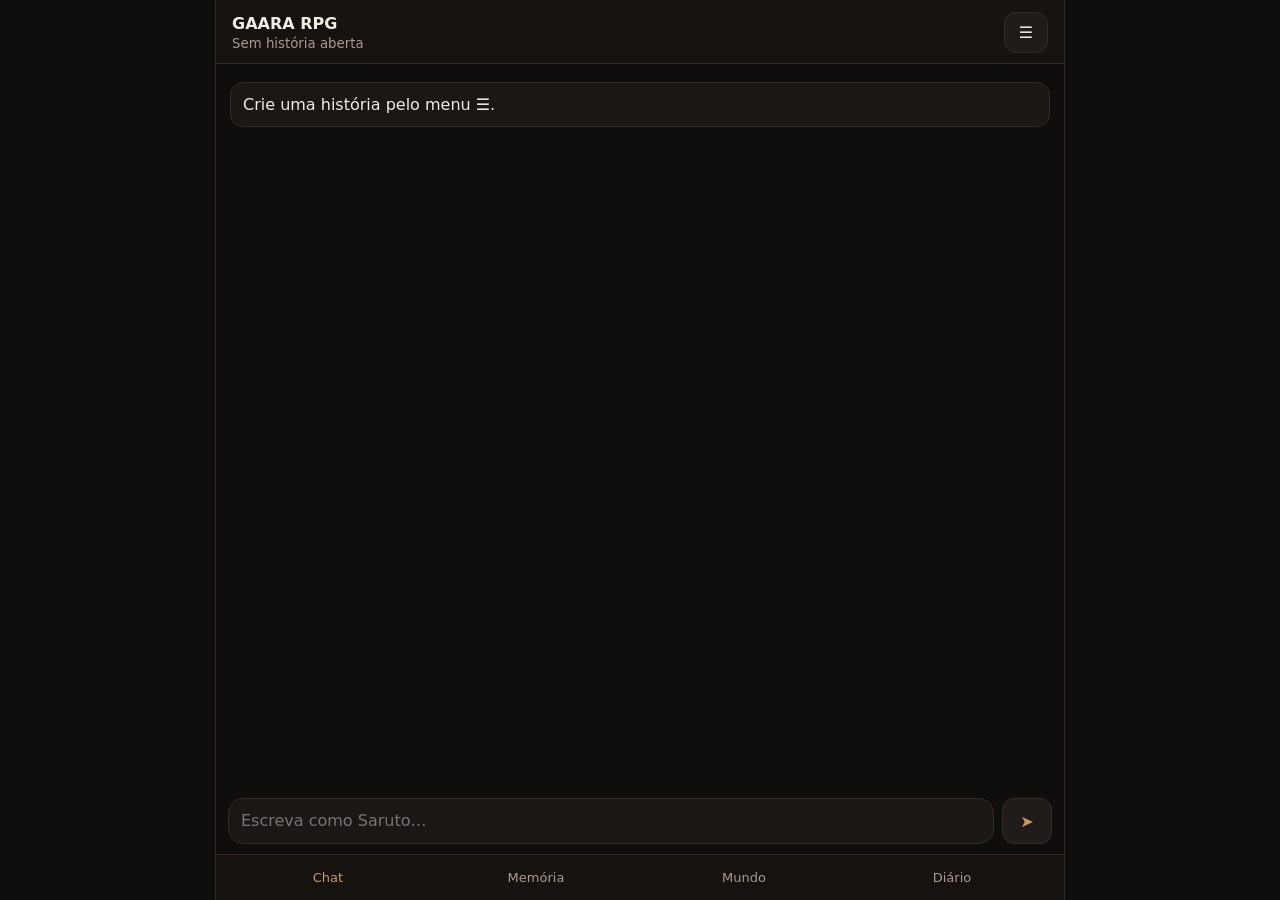
==== index.html @ 2cc8dc47 "coiso" ====
<!doctype html>
<html lang="pt-BR">
<head>
<meta charset="utf-8"><meta name="viewport" content="width=device-width,initial-scale=1,viewport-fit=cover">
<meta name="theme-color" content="#15110f">
<title>Gaara RPG</title>
<link rel="manifest" href="./manifest.webmanifest"><link rel="stylesheet" href="./style.css">
</head>
<body>
<div id="app">
<header><div><b>GAARA RPG</b><small id="scene">Sem história aberta</small></div><button id="menuBtn">☰</button></header>
<main id="chat"></main>
<div id="typing" hidden>Gaara está respondendo…</div>
<section class="composer">
  <textarea id="input" rows="1" placeholder="Escreva como Saruto…"></textarea>
  <button id="send">➤</button>
</section>
<nav>
 <button data-tab="chat" class="active">Chat</button><button data-tab="memory">Memória</button>
 <button data-tab="world">Mundo</button><button data-tab="journal">Diário</button>
</nav>
</div>

<dialog id="panel"><div class="panelHead"><b id="panelTitle"></b><button id="closePanel">✕</button></div><div id="panelBody"></div></dialog>
<dialog id="menu"><div class="panelHead"><b>Gaara RPG</b><button id="closeMenu">✕</button></div><div class="menuGrid">
<button id="newSave">Nova história</button><button id="switchSave">Trocar história</button>
<button id="settings">Configurações</button><button id="searchBtn">Buscar</button>
<button id="exportBtn">Exportar save</button><label class="button">Importar save<input id="importFile" type="file" accept=".json" hidden></label>
<button id="clearBtn" class="danger">Apagar história</button>
</div></dialog>

<dialog id="setup"><div class="panelHead"><b>Configuração</b><button id="closeSetup">✕</button></div>
<div class="form">
<label>Groq API Key<input id="apiKey" type="password" placeholder="gsk_…"></label>
<p class="warning">A chave fica somente neste navegador. Em GitHub Pages ela necessariamente é usada pelo navegador; use uma chave exclusiva para este RPG e revogue-a se o aparelho for perdido.</p>
<label>Modelo<input id="model" value="openai/gpt-oss-120b"></label>
<label>Temperatura<input id="temperature" type="number" min="0" max="2" step=".1" value=".85"></label>
<label>Máx. tokens<input id="maxTokens" type="number" min="200" max="8000" value="1200"></label>
<label>Mensagens recentes<input id="contextCount" type="number" min="8" max="80" value="32"></label>
<button id="testGroq">Testar Groq</button><button id="saveSettings">Salvar</button><div id="testResult"></div>
</div></dialog>
<script src="./app.js?v=1"></script>
</body></html>
---- style.css ----
:root{color-scheme:dark;--bg:#100e0d;--card:#1b1715;--line:#342b27;--text:#f3ece5;--muted:#aa9b90;--accent:#c99a63;--danger:#b95d5d}
*{box-sizing:border-box}html,body{margin:0;height:100%;background:var(--bg);color:var(--text);font:16px system-ui,-apple-system,Segoe UI,sans-serif}button,.button,input,textarea{font:inherit}
#app{height:100dvh;display:grid;grid-template-rows:auto 1fr auto auto;max-width:850px;margin:auto}
header{padding:calc(12px + env(safe-area-inset-top)) 16px 10px;display:flex;justify-content:space-between;align-items:center;border-bottom:1px solid var(--line);background:#151210}header div{display:flex;flex-direction:column;gap:3px}small{color:var(--muted)}
button,.button{border:1px solid var(--line);background:#211c19;color:var(--text);border-radius:12px;padding:10px 14px;cursor:pointer}.danger{border-color:#673737;color:#ffcaca}
#chat{overflow:auto;padding:18px 14px 120px;scroll-behavior:smooth}.msg{max-width:92%;padding:13px 14px;margin:0 0 13px;border:1px solid var(--line);border-radius:16px;line-height:1.55;white-space:pre-wrap}.msg.assistant{background:var(--card);margin-right:auto}.msg.user{background:#28201a;margin-left:auto}.meta{font-size:12px;color:var(--muted);margin-bottom:6px}.actions{display:flex;gap:6px;margin-top:9px}.actions button{padding:5px 8px;font-size:12px}
.composer{display:flex;gap:8px;padding:10px 12px;background:linear-gradient(transparent,#100e0d 15%);align-items:flex-end}.composer textarea{resize:none;max-height:150px;min-height:46px;flex:1;border:1px solid var(--line);border-radius:15px;padding:12px;background:#1b1715;color:var(--text)}#send{height:46px;width:50px;color:var(--accent)}
nav{display:grid;grid-template-columns:repeat(4,1fr);padding:6px 8px calc(6px + env(safe-area-inset-bottom));border-top:1px solid var(--line);background:#151210}nav button{border:0;background:transparent;color:var(--muted);padding:9px 3px;font-size:13px}nav .active{color:var(--accent)}
#typing{position:fixed;bottom:122px;left:16px;color:var(--muted);font-size:13px}
dialog{width:min(720px,100%);max-height:92dvh;border:1px solid var(--line);border-radius:18px;background:#151210;color:var(--text);padding:0}dialog::backdrop{background:#000a}.panelHead{position:sticky;top:0;display:flex;justify-content:space-between;align-items:center;padding:14px;border-bottom:1px solid var(--line);background:#151210;z-index:2}.panelHead button{padding:6px 9px}.menuGrid,.form,#panelBody{padding:14px}.menuGrid{display:grid;gap:10px}.form{display:grid;gap:12px}.form label{display:grid;gap:5px;color:var(--muted)}input{background:#211c19;color:var(--text);border:1px solid var(--line);border-radius:10px;padding:11px}.warning{font-size:13px;color:#d9b37e;line-height:1.45}
.card{padding:12px;border:1px solid var(--line);border-radius:13px;background:var(--card);margin-bottom:10px}.row{display:flex;justify-content:space-between;gap:10px;align-items:center}.muted{color:var(--muted)}.bar{height:8px;background:#302722;border-radius:8px;overflow:hidden;margin-top:5px}.bar i{display:block;height:100%;background:var(--accent)}h3{margin:14px 0 8px}pre{white-space:pre-wrap}
@media(min-width:700px){#app{border-left:1px solid var(--line);border-right:1px solid var(--line)}.msg{max-width:78%}}
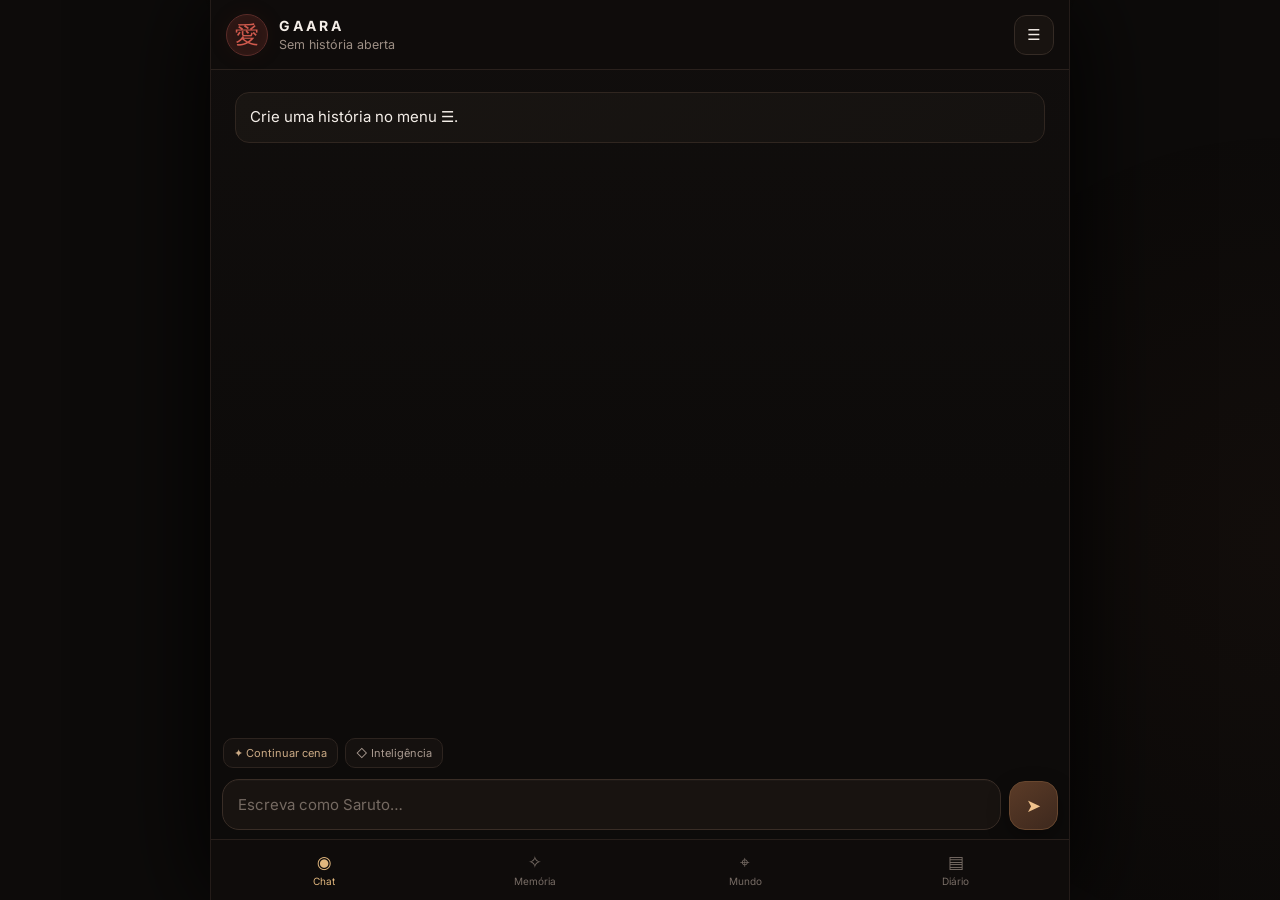
==== commit 5902bff5: "coiso" ====
--- a/index.html
+++ b/index.html
@@ -2,42 +2,54 @@
 <html lang="pt-BR">
 <head>
 <meta charset="utf-8"><meta name="viewport" content="width=device-width,initial-scale=1,viewport-fit=cover">
-<meta name="theme-color" content="#15110f">
+<meta name="theme-color" content="#130f0e"><meta name="apple-mobile-web-app-capable" content="yes">
 <title>Gaara RPG</title>
-<link rel="manifest" href="./manifest.webmanifest"><link rel="stylesheet" href="./style.css">
+<link rel="manifest" href="./manifest.webmanifest"><link rel="stylesheet" href="./style.css?v=3">
 </head>
 <body>
+<div class="sandGlow"></div>
 <div id="app">
-<header><div><b>GAARA RPG</b><small id="scene">Sem história aberta</small></div><button id="menuBtn">☰</button></header>
+<header>
+  <div class="identity">
+    <div class="seal">愛</div>
+    <div><b>GAARA</b><small id="scene">Sem história aberta</small></div>
+  </div>
+  <button id="menuBtn" class="iconBtn" aria-label="Menu">☰</button>
+</header>
 <main id="chat"></main>
-<div id="typing" hidden>Gaara está respondendo…</div>
+<div id="typing" hidden><span></span><span></span><span></span> Gaara está respondendo</div>
+<div class="quick"><button id="continueBtn">✦ Continuar cena</button><button id="intelBtn">◇ Inteligência</button></div>
 <section class="composer">
   <textarea id="input" rows="1" placeholder="Escreva como Saruto…"></textarea>
-  <button id="send">➤</button>
+  <button id="send" aria-label="Enviar">➤</button>
 </section>
 <nav>
- <button data-tab="chat" class="active">Chat</button><button data-tab="memory">Memória</button>
- <button data-tab="world">Mundo</button><button data-tab="journal">Diário</button>
+ <button data-tab="chat" class="active"><i>◉</i><span>Chat</span></button>
+ <button data-tab="memory"><i>✧</i><span>Memória</span></button>
+ <button data-tab="world"><i>⌖</i><span>Mundo</span></button>
+ <button data-tab="journal"><i>▤</i><span>Diário</span></button>
 </nav>
 </div>
-
-<dialog id="panel"><div class="panelHead"><b id="panelTitle"></b><button id="closePanel">✕</button></div><div id="panelBody"></div></dialog>
-<dialog id="menu"><div class="panelHead"><b>Gaara RPG</b><button id="closeMenu">✕</button></div><div class="menuGrid">
-<button id="newSave">Nova história</button><button id="switchSave">Trocar história</button>
-<button id="settings">Configurações</button><button id="searchBtn">Buscar</button>
-<button id="exportBtn">Exportar save</button><label class="button">Importar save<input id="importFile" type="file" accept=".json" hidden></label>
-<button id="clearBtn" class="danger">Apagar história</button>
+<dialog id="panel"><div class="panelHead"><div><small>GAARA RPG</small><b id="panelTitle"></b></div><button id="closePanel" class="iconBtn">✕</button></div><div id="panelBody"></div></dialog>
+<dialog id="menu"><div class="panelHead"><div><small>MENU</small><b>Gaara RPG</b></div><button id="closeMenu" class="iconBtn">✕</button></div><div class="menuGrid">
+<button id="newSave"><i>＋</i><span><b>Nova história</b><small>Começar outro universo</small></span></button>
+<button id="switchSave"><i>◫</i><span><b>Trocar história</b><small>Abrir outro save</small></span></button>
+<button id="settings"><i>⚙</i><span><b>Configurações</b><small>Groq e geração</small></span></button>
+<button id="searchBtn"><i>⌕</i><span><b>Buscar</b><small>Encontrar cenas antigas</small></span></button>
+<button id="recapBtn"><i>↺</i><span><b>Recap</b><small>Relembrar a história</small></span></button>
+<button id="exportBtn"><i>⇩</i><span><b>Exportar save</b><small>Backup em JSON</small></span></button>
+<label class="button import"><i>⇧</i><span><b>Importar save</b><small>Restaurar backup</small></span><input id="importFile" type="file" accept=".json" hidden></label>
+<button id="clearBtn" class="danger"><i>×</i><span><b>Apagar história</b><small>Excluir este universo</small></span></button>
 </div></dialog>
-
-<dialog id="setup"><div class="panelHead"><b>Configuração</b><button id="closeSetup">✕</button></div>
+<dialog id="setup"><div class="panelHead"><div><small>IA</small><b>Configuração</b></div><button id="closeSetup" class="iconBtn">✕</button></div>
 <div class="form">
-<label>Groq API Key<input id="apiKey" type="password" placeholder="gsk_…"></label>
-<p class="warning">A chave fica somente neste navegador. Em GitHub Pages ela necessariamente é usada pelo navegador; use uma chave exclusiva para este RPG e revogue-a se o aparelho for perdido.</p>
-<label>Modelo<input id="model" value="openai/gpt-oss-120b"></label>
-<label>Temperatura<input id="temperature" type="number" min="0" max="2" step=".1" value=".85"></label>
-<label>Máx. tokens<input id="maxTokens" type="number" min="200" max="8000" value="1200"></label>
-<label>Mensagens recentes<input id="contextCount" type="number" min="8" max="80" value="32"></label>
-<button id="testGroq">Testar Groq</button><button id="saveSettings">Salvar</button><div id="testResult"></div>
+<label><span>Groq API Key</span><input id="apiKey" type="password" placeholder="gsk_…"></label>
+<p class="warning">A chave fica somente neste navegador. Use uma chave exclusiva para este RPG.</p>
+<div class="formGrid"><label><span>Modelo</span><input id="model" value="openai/gpt-oss-120b"></label>
+<label><span>Temperatura</span><input id="temperature" type="number" min="0" max="2" step=".1" value=".85"></label>
+<label><span>Máx. tokens</span><input id="maxTokens" type="number" min="200" max="8000" value="1400"></label>
+<label><span>Contexto recente</span><input id="contextCount" type="number" min="8" max="80" value="36"></label></div>
+<div class="setupActions"><button id="testGroq">Testar conexão</button><button id="saveSettings" class="primary">Salvar</button></div><div id="testResult"></div>
 </div></dialog>
-<script src="./app.js?v=1"></script>
+<script src="./app.js?v=3"></script>
 </body></html>
--- a/style.css
+++ b/style.css
@@ -1,12 +1,19 @@
-:root{color-scheme:dark;--bg:#100e0d;--card:#1b1715;--line:#342b27;--text:#f3ece5;--muted:#aa9b90;--accent:#c99a63;--danger:#b95d5d}
-*{box-sizing:border-box}html,body{margin:0;height:100%;background:var(--bg);color:var(--text);font:16px system-ui,-apple-system,Segoe UI,sans-serif}button,.button,input,textarea{font:inherit}
-#app{height:100dvh;display:grid;grid-template-rows:auto 1fr auto auto;max-width:850px;margin:auto}
-header{padding:calc(12px + env(safe-area-inset-top)) 16px 10px;display:flex;justify-content:space-between;align-items:center;border-bottom:1px solid var(--line);background:#151210}header div{display:flex;flex-direction:column;gap:3px}small{color:var(--muted)}
-button,.button{border:1px solid var(--line);background:#211c19;color:var(--text);border-radius:12px;padding:10px 14px;cursor:pointer}.danger{border-color:#673737;color:#ffcaca}
-#chat{overflow:auto;padding:18px 14px 120px;scroll-behavior:smooth}.msg{max-width:92%;padding:13px 14px;margin:0 0 13px;border:1px solid var(--line);border-radius:16px;line-height:1.55;white-space:pre-wrap}.msg.assistant{background:var(--card);margin-right:auto}.msg.user{background:#28201a;margin-left:auto}.meta{font-size:12px;color:var(--muted);margin-bottom:6px}.actions{display:flex;gap:6px;margin-top:9px}.actions button{padding:5px 8px;font-size:12px}
-.composer{display:flex;gap:8px;padding:10px 12px;background:linear-gradient(transparent,#100e0d 15%);align-items:flex-end}.composer textarea{resize:none;max-height:150px;min-height:46px;flex:1;border:1px solid var(--line);border-radius:15px;padding:12px;background:#1b1715;color:var(--text)}#send{height:46px;width:50px;color:var(--accent)}
-nav{display:grid;grid-template-columns:repeat(4,1fr);padding:6px 8px calc(6px + env(safe-area-inset-bottom));border-top:1px solid var(--line);background:#151210}nav button{border:0;background:transparent;color:var(--muted);padding:9px 3px;font-size:13px}nav .active{color:var(--accent)}
-#typing{position:fixed;bottom:122px;left:16px;color:var(--muted);font-size:13px}
-dialog{width:min(720px,100%);max-height:92dvh;border:1px solid var(--line);border-radius:18px;background:#151210;color:var(--text);padding:0}dialog::backdrop{background:#000a}.panelHead{position:sticky;top:0;display:flex;justify-content:space-between;align-items:center;padding:14px;border-bottom:1px solid var(--line);background:#151210;z-index:2}.panelHead button{padding:6px 9px}.menuGrid,.form,#panelBody{padding:14px}.menuGrid{display:grid;gap:10px}.form{display:grid;gap:12px}.form label{display:grid;gap:5px;color:var(--muted)}input{background:#211c19;color:var(--text);border:1px solid var(--line);border-radius:10px;padding:11px}.warning{font-size:13px;color:#d9b37e;line-height:1.45}
-.card{padding:12px;border:1px solid var(--line);border-radius:13px;background:var(--card);margin-bottom:10px}.row{display:flex;justify-content:space-between;gap:10px;align-items:center}.muted{color:var(--muted)}.bar{height:8px;background:#302722;border-radius:8px;overflow:hidden;margin-top:5px}.bar i{display:block;height:100%;background:var(--accent)}h3{margin:14px 0 8px}pre{white-space:pre-wrap}
-@media(min-width:700px){#app{border-left:1px solid var(--line);border-right:1px solid var(--line)}.msg{max-width:78%}}
+@import url('https://fonts.googleapis.com/css2?family=Inter:wght@400;500;600;700&family=Libre+Baskerville:ital@0;1&display=swap');
+:root{color-scheme:dark;--bg:#0d0b0a;--surface:#151210;--surface2:#1d1815;--surface3:#251e1a;--line:#352b25;--line2:#493a30;--text:#f4eee8;--muted:#9d8f85;--sand:#c8965e;--sand2:#e1b77e;--red:#9f3f37;--danger:#d66d64;--shadow:0 24px 80px #0009}
+*{box-sizing:border-box}html,body{margin:0;height:100%;background:var(--bg);color:var(--text);font:15px Inter,system-ui,sans-serif}body{overflow:hidden}.sandGlow{position:fixed;inset:0;pointer-events:none;background:radial-gradient(circle at 50% -15%,#a36d3820,transparent 38%),radial-gradient(circle at 100% 60%,#6f39200e,transparent 30%)}
+button,.button,input,textarea{font:inherit}button,.button{color:var(--text);cursor:pointer;-webkit-tap-highlight-color:transparent}
+#app{position:relative;height:100dvh;display:grid;grid-template-rows:auto 1fr auto auto auto;max-width:860px;margin:auto;background:linear-gradient(180deg,#110e0d 0,#0d0b0a 55%);box-shadow:0 0 100px #000}
+header{min-height:70px;padding:calc(10px + env(safe-area-inset-top)) 15px 10px;display:flex;align-items:center;justify-content:space-between;border-bottom:1px solid #2a211d;background:#100d0ce8;backdrop-filter:blur(18px);z-index:3}.identity{display:flex;align-items:center;gap:11px}.identity>div:last-child{display:flex;flex-direction:column;gap:3px}.identity b{font-size:14px;letter-spacing:.22em}.identity small{max-width:65vw;white-space:nowrap;overflow:hidden;text-overflow:ellipsis}.seal{font-family:serif;font-size:24px;color:#d05a4d;width:42px;height:42px;border:1px solid #5a2c28;border-radius:50%;display:grid;place-items:center;background:#281513;box-shadow:inset 0 0 18px #7d30252b,0 0 22px #7d302516}
+small,.muted{color:var(--muted)}.iconBtn{width:40px;height:40px;padding:0;border:1px solid var(--line);border-radius:12px;background:#181310}
+#chat{overflow-y:auto;padding:22px 13px 100px;scroll-behavior:smooth;overscroll-behavior:contain}.msg{position:relative;max-width:92%;margin-bottom:16px;padding:14px 15px;border-radius:18px;line-height:1.65;white-space:pre-wrap;box-shadow:0 8px 24px #0002}.msg.assistant{margin-right:auto;background:linear-gradient(145deg,#191512,#151210);border:1px solid #302620;border-top-left-radius:6px}.msg.user{margin-left:auto;background:linear-gradient(145deg,#2b211a,#231a16);border:1px solid #49352a;border-top-right-radius:6px}.msg.assistant:before{content:"";position:absolute;left:-1px;top:13px;width:2px;height:30px;background:linear-gradient(var(--sand),transparent);border-radius:2px}.meta{font-size:10px;font-weight:700;letter-spacing:.16em;text-transform:uppercase;color:var(--sand);margin-bottom:7px}.user .meta{color:#c9aa91}.actions{display:flex;gap:5px;flex-wrap:wrap;margin-top:11px;padding-top:8px;border-top:1px solid #ffffff09}.actions button{padding:5px 8px;border:0;border-radius:8px;background:#ffffff08;color:var(--muted);font-size:10px}.actions button:active{background:#ffffff12;color:var(--text)}
+#typing{padding:0 17px 7px;color:var(--muted);font-size:11px}#typing span{display:inline-block;width:4px;height:4px;border-radius:50%;background:var(--sand);margin-right:2px;animation:pulse 1.2s infinite}#typing span:nth-child(2){animation-delay:.15s}#typing span:nth-child(3){animation-delay:.3s}@keyframes pulse{0%,70%,100%{opacity:.25;transform:translateY(0)}35%{opacity:1;transform:translateY(-3px)}}
+.quick{display:flex;gap:7px;padding:4px 12px 6px}.quick button{border:1px solid #2d241f;background:#15110f;color:#a99a90;border-radius:10px;padding:7px 10px;font-size:11px}.quick button:first-child{color:#cbaa85}
+.composer{display:flex;gap:8px;padding:5px 11px 9px;align-items:flex-end}.composer textarea{flex:1;resize:none;min-height:49px;max-height:160px;padding:14px 15px;border:1px solid #392d26;border-radius:17px;background:#181310;color:var(--text);outline:0;line-height:1.4;box-shadow:inset 0 1px #ffffff05}.composer textarea:focus{border-color:#76543a;box-shadow:0 0 0 3px #b37d4820}.composer textarea::placeholder{color:#756a62}#send{flex:0 0 49px;height:49px;border:1px solid #68472f;border-radius:16px;background:linear-gradient(145deg,#5b3b27,#3d281d);color:#f0c28c;font-size:18px;box-shadow:0 8px 22px #0005}#send:active{transform:scale(.96)}
+nav{display:grid;grid-template-columns:repeat(4,1fr);padding:5px 8px calc(6px + env(safe-area-inset-bottom));border-top:1px solid #281f1b;background:#100d0cf2;backdrop-filter:blur(18px)}nav button{display:flex;flex-direction:column;align-items:center;gap:3px;border:0;background:none;color:#776c65;padding:7px 3px;font-size:10px}nav button i{font-style:normal;font-size:17px}nav button.active,nav button:active{color:var(--sand2)}
+dialog{width:min(720px,calc(100% - 16px));max-height:92dvh;border:1px solid var(--line);border-radius:22px;background:#120f0e;color:var(--text);padding:0;box-shadow:var(--shadow);overflow:auto}dialog::backdrop{background:#000b;backdrop-filter:blur(5px)}.panelHead{position:sticky;top:0;display:flex;justify-content:space-between;align-items:center;padding:15px 16px;border-bottom:1px solid #2b221e;background:#120f0ef2;backdrop-filter:blur(15px);z-index:3}.panelHead>div{display:flex;flex-direction:column;gap:2px}.panelHead small{font-size:9px;letter-spacing:.18em;color:var(--sand)}.panelHead b{font-size:17px}
+#panelBody,.form,.menuGrid{padding:14px}.menuGrid{display:grid;grid-template-columns:1fr 1fr;gap:9px}.menuGrid>button,.menuGrid>.button{display:flex;align-items:center;gap:12px;text-align:left;border:1px solid #302620;background:linear-gradient(145deg,#1a1512,#15110f);border-radius:15px;padding:13px}.menuGrid i{font-style:normal;width:28px;text-align:center;color:var(--sand);font-size:18px}.menuGrid span{display:flex;flex-direction:column;gap:3px}.menuGrid b{font-size:13px}.menuGrid small{font-size:10px}.menuGrid .danger{border-color:#4e2926}.menuGrid .danger i,.menuGrid .danger b{color:#d87a71}
+.card{padding:13px 14px;border:1px solid #302620;border-radius:14px;background:linear-gradient(145deg,#191512,#151210);margin-bottom:9px;line-height:1.5}.card p{margin:8px 0}.row{display:flex;justify-content:space-between;gap:10px;align-items:center}h3{margin:20px 2px 9px;font-size:11px;text-transform:uppercase;letter-spacing:.14em;color:var(--sand)}.bar{height:5px;background:#302722;border-radius:8px;overflow:hidden;margin:5px 0 10px}.bar i{display:block;height:100%;background:linear-gradient(90deg,#8d5d37,var(--sand2));border-radius:8px}.tag{display:inline-block;padding:5px 8px;border:1px solid var(--line);background:#181310;border-radius:999px;margin:2px;font-size:10px;color:#b8a99f}.event{border-left:2px solid var(--sand)}
+.form{display:grid;gap:14px}.form label{display:grid;gap:6px}.form label>span{font-size:11px;color:#b4a69c}.formGrid{display:grid;grid-template-columns:1fr 1fr;gap:10px}input{width:100%;padding:12px;border:1px solid var(--line);border-radius:11px;background:#1b1613;color:var(--text);outline:0}input:focus{border-color:#76543a}.warning{margin:0;padding:10px 12px;border:1px solid #574029;border-radius:11px;background:#302113;color:#d7b383;font-size:11px;line-height:1.5}.setupActions{display:flex;gap:8px}.setupActions button{flex:1;border:1px solid var(--line);border-radius:11px;padding:11px;background:#1c1714}.setupActions .primary{border-color:#725037;background:#49301f;color:#f0c28c}#testResult{font-size:12px;color:var(--sand2)}
+::-webkit-scrollbar{width:5px}::-webkit-scrollbar-thumb{background:#3b2e27;border-radius:5px}
+@media(min-width:700px){#app{border-left:1px solid #241c19;border-right:1px solid #241c19}.msg{max-width:76%}#chat{padding-left:24px;padding-right:24px}.menuGrid{grid-template-columns:1fr 1fr}}
+@media(max-width:430px){.menuGrid{grid-template-columns:1fr}.formGrid{grid-template-columns:1fr}dialog{width:calc(100% - 10px);max-height:96dvh;border-radius:20px}.msg{max-width:94%}}
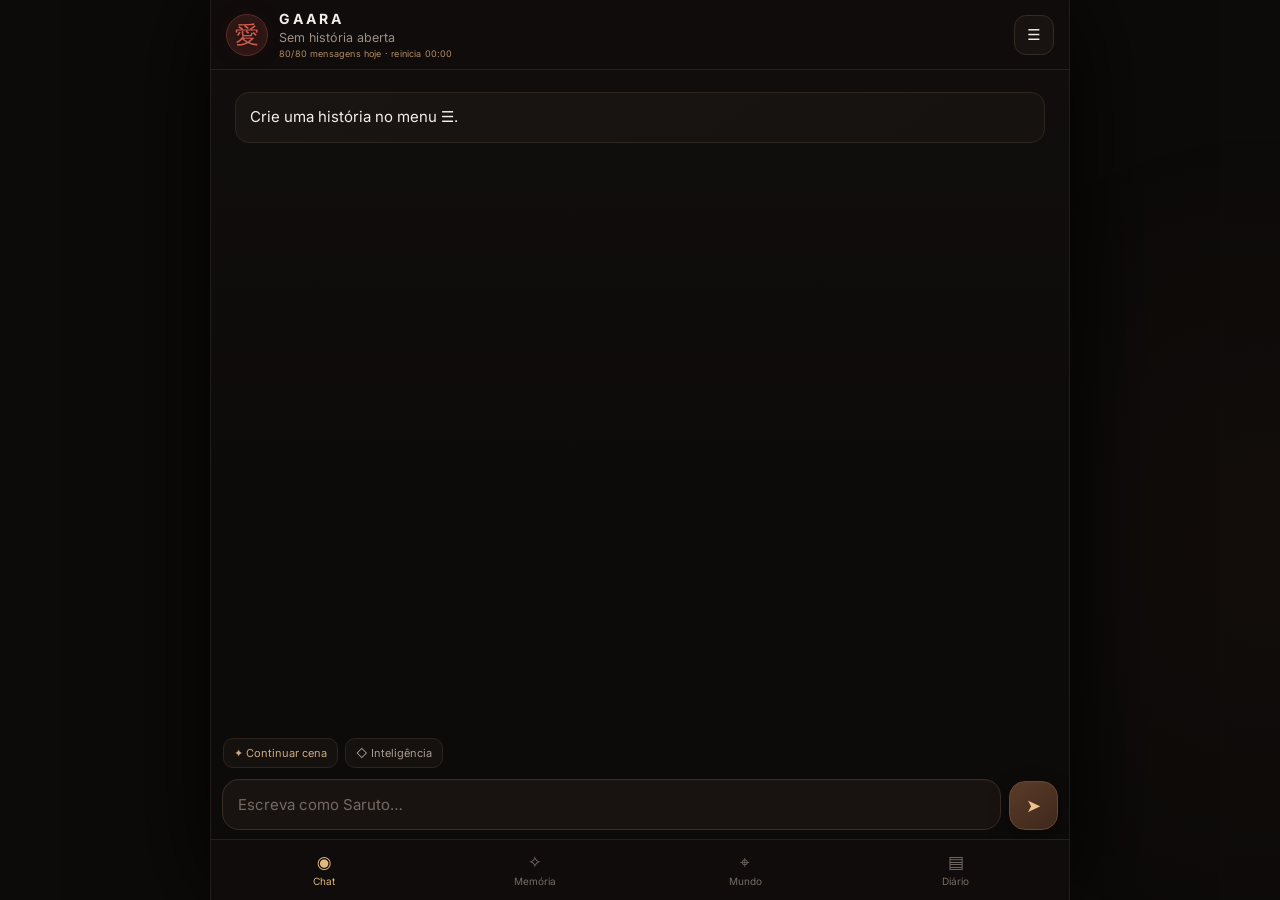
==== commit 14c27868: "oi" ====
--- a/index.html
+++ b/index.html
@@ -4,7 +4,7 @@
 <meta charset="utf-8"><meta name="viewport" content="width=device-width,initial-scale=1,viewport-fit=cover">
 <meta name="theme-color" content="#130f0e"><meta name="apple-mobile-web-app-capable" content="yes">
 <title>Gaara RPG</title>
-<link rel="manifest" href="./manifest.webmanifest"><link rel="stylesheet" href="./style.css?v=3">
+<link rel="manifest" href="./manifest.webmanifest"><link rel="stylesheet" href="./style.css?v=6">
 </head>
 <body>
 <div class="sandGlow"></div>
@@ -12,7 +12,7 @@
 <header>
   <div class="identity">
     <div class="seal">愛</div>
-    <div><b>GAARA</b><small id="scene">Sem história aberta</small></div>
+    <div><b>GAARA</b><small id="scene">Sem história aberta</small><small id="quotaText" class="quotaText">80/80 mensagens hoje</small></div>
   </div>
   <button id="menuBtn" class="iconBtn" aria-label="Menu">☰</button>
 </header>
@@ -46,10 +46,10 @@
 <label><span>Groq API Key</span><input id="apiKey" type="password" placeholder="gsk_…"></label>
 <p class="warning">A chave fica somente neste navegador. Use uma chave exclusiva para este RPG.</p>
 <div class="formGrid"><label><span>Modelo</span><input id="model" value="openai/gpt-oss-120b"></label>
-<label><span>Temperatura</span><input id="temperature" type="number" min="0" max="2" step=".1" value=".85"></label>
-<label><span>Máx. tokens</span><input id="maxTokens" type="number" min="200" max="8000" value="1400"></label>
-<label><span>Contexto recente</span><input id="contextCount" type="number" min="8" max="80" value="36"></label></div>
+<label><span>Temperatura</span><input id="temperature" type="number" min="0" max="2" step=".1" value=".82"></label>
+<label><span>Máx. tokens</span><input id="maxTokens" type="number" min="200" max="8000" value="900"></label>
+<label><span>Contexto recente</span><input id="contextCount" type="number" min="6" max="10" value="10"></label></div>
 <div class="setupActions"><button id="testGroq">Testar conexão</button><button id="saveSettings" class="primary">Salvar</button></div><div id="testResult"></div>
 </div></dialog>
-<script src="./app.js?v=3"></script>
+<script src="./app.js?v=6"></script>
 </body></html>
--- a/style.css
+++ b/style.css
@@ -17,3 +17,16 @@
 ::-webkit-scrollbar{width:5px}::-webkit-scrollbar-thumb{background:#3b2e27;border-radius:5px}
 @media(min-width:700px){#app{border-left:1px solid #241c19;border-right:1px solid #241c19}.msg{max-width:76%}#chat{padding-left:24px;padding-right:24px}.menuGrid{grid-template-columns:1fr 1fr}}
 @media(max-width:430px){.menuGrid{grid-template-columns:1fr}.formGrid{grid-template-columns:1fr}dialog{width:calc(100% - 10px);max-height:96dvh;border-radius:20px}.msg{max-width:94%}}
+
+.sectionIntro{display:flex;justify-content:space-between;align-items:center;gap:12px;margin:2px 0 14px}.sectionIntro>div{display:flex;flex-direction:column;gap:3px}.sectionIntro b{font-size:15px}.sectionIntro small{font-size:11px}.sectionIntro button{border:1px solid #59402d;background:#352419;color:#e5b77f;border-radius:10px;padding:8px 10px;font-size:11px}
+.memoryCard{border:1px solid #332821;background:linear-gradient(145deg,#1b1613,#14110f);border-radius:15px;padding:13px;margin-bottom:9px}.memoryTop,.memoryFoot{display:flex;align-items:center;justify-content:space-between;gap:8px}.memoryType{text-transform:uppercase;letter-spacing:.12em;font-size:9px;color:#d1a06b}.stars{font-size:10px;color:#c89358}.memoryCard p{line-height:1.55;margin:9px 0}.memoryFoot{border-top:1px solid #ffffff08;padding-top:8px}.memoryFoot button{border:0;background:#ffffff07;color:#a99a90;border-radius:7px;padding:5px 7px;font-size:10px;margin-left:4px}
+.chips{display:flex;gap:5px;flex-wrap:wrap}.chips span{border:1px solid #3a2e27;background:#191411;border-radius:999px;padding:5px 8px;color:#bbaa9e;font-size:10px}
+.detailsList details{border:1px solid #302620;border-radius:12px;background:#171310;margin-bottom:7px;overflow:hidden}.detailsList summary{padding:11px 12px;cursor:pointer;font-weight:600}.detailsList summary span{float:right;color:#8f7f74}.miniMemory{padding:9px 12px;border-top:1px solid #2a211d;font-size:12px;color:#c5b8ae}.empty,.emptyState{color:#857970;font-size:12px}.emptyState{padding:18px;text-align:center;border:1px dashed #382d27;border-radius:13px;background:#15110f}
+.heroCard{display:flex;flex-direction:column;gap:5px;padding:16px;border:1px solid #49362a;border-radius:16px;background:radial-gradient(circle at 100% 0,#8d5c3020,transparent 40%),linear-gradient(145deg,#201914,#171310)}.heroCard>small{letter-spacing:.18em;color:#c69460;font-size:9px}.heroCard>b{font:700 19px "Libre Baskerville",serif}.heroCard>span,.heroCard>em{color:#a9998e;font-size:11px}.heroCard p{margin:8px 0 2px;line-height:1.5}.heroCard em{font-style:normal}
+.infoRow{display:grid;grid-template-columns:minmax(90px,130px) 1fr;gap:12px;align-items:center;padding:11px 12px;border-bottom:1px solid #29211d}.infoRow>div{display:flex;flex-direction:column}.infoRow small{font-size:9px}.infoRow>span{font-size:12px;color:#c5b8ae}
+.threadCard{display:flex;gap:10px;align-items:flex-start;padding:11px 12px;border:1px solid #322821;border-radius:12px;margin-bottom:7px;background:#171310}.threadCard i{width:7px;height:7px;border-radius:50%;background:#c28d55;box-shadow:0 0 10px #c28d5555;margin-top:5px}.threadCard span{font-size:12px;line-height:1.5}
+.chapter{display:grid;grid-template-columns:35px 1fr;gap:12px;padding:15px 2px;border-bottom:1px solid #2a211d}.chapterNo{font:italic 18px "Libre Baskerville",serif;color:#6f5949}.chapter>div:last-child{display:flex;flex-direction:column;gap:5px}.chapter small{font-size:9px;color:#9c7d62}.chapter b{font-family:"Libre Baskerville",serif}.chapter p{margin:2px 0;color:#b8aaa0;line-height:1.55;font-size:12px}
+.metric{margin-bottom:11px}.metric>div:first-child{display:flex;justify-content:space-between;font-size:11px}.metric>div:first-child span{color:#b7a89e}.metric>div:first-child b{color:#d5aa79}.emotion{margin-top:5px}.milestone{display:flex;gap:8px;padding:10px 11px;border-bottom:1px solid #2a211d;color:#c6935d;font-size:11px}.milestone span{color:#c5b8ae}.knowledge{padding:11px 12px;border:1px solid #302620;border-radius:12px;margin-bottom:7px;background:#171310}.knowledge p{margin:0 0 5px;font-size:12px}.knowledge small{font-size:9px;color:#927f72}.npcGrid{display:grid;grid-template-columns:1fr 1fr;gap:8px}.npcCard{display:flex;flex-direction:column;gap:5px;border:1px solid #302620;border-radius:13px;padding:12px;background:#171310}.npcCard b{color:#d1a06b}.npcCard span{font-size:10px;color:#a9998e}
+@media(max-width:430px){#panelBody{padding:13px}.npcGrid{grid-template-columns:1fr}.infoRow{grid-template-columns:1fr;gap:4px}}
+
+.quotaText{font-size:9px!important;color:#c39a70!important;letter-spacing:.02em;opacity:.9}.identity>div:last-child{min-width:0}.identity #scene,.identity #quotaText{display:block;max-width:67vw;white-space:nowrap;overflow:hidden;text-overflow:ellipsis}
